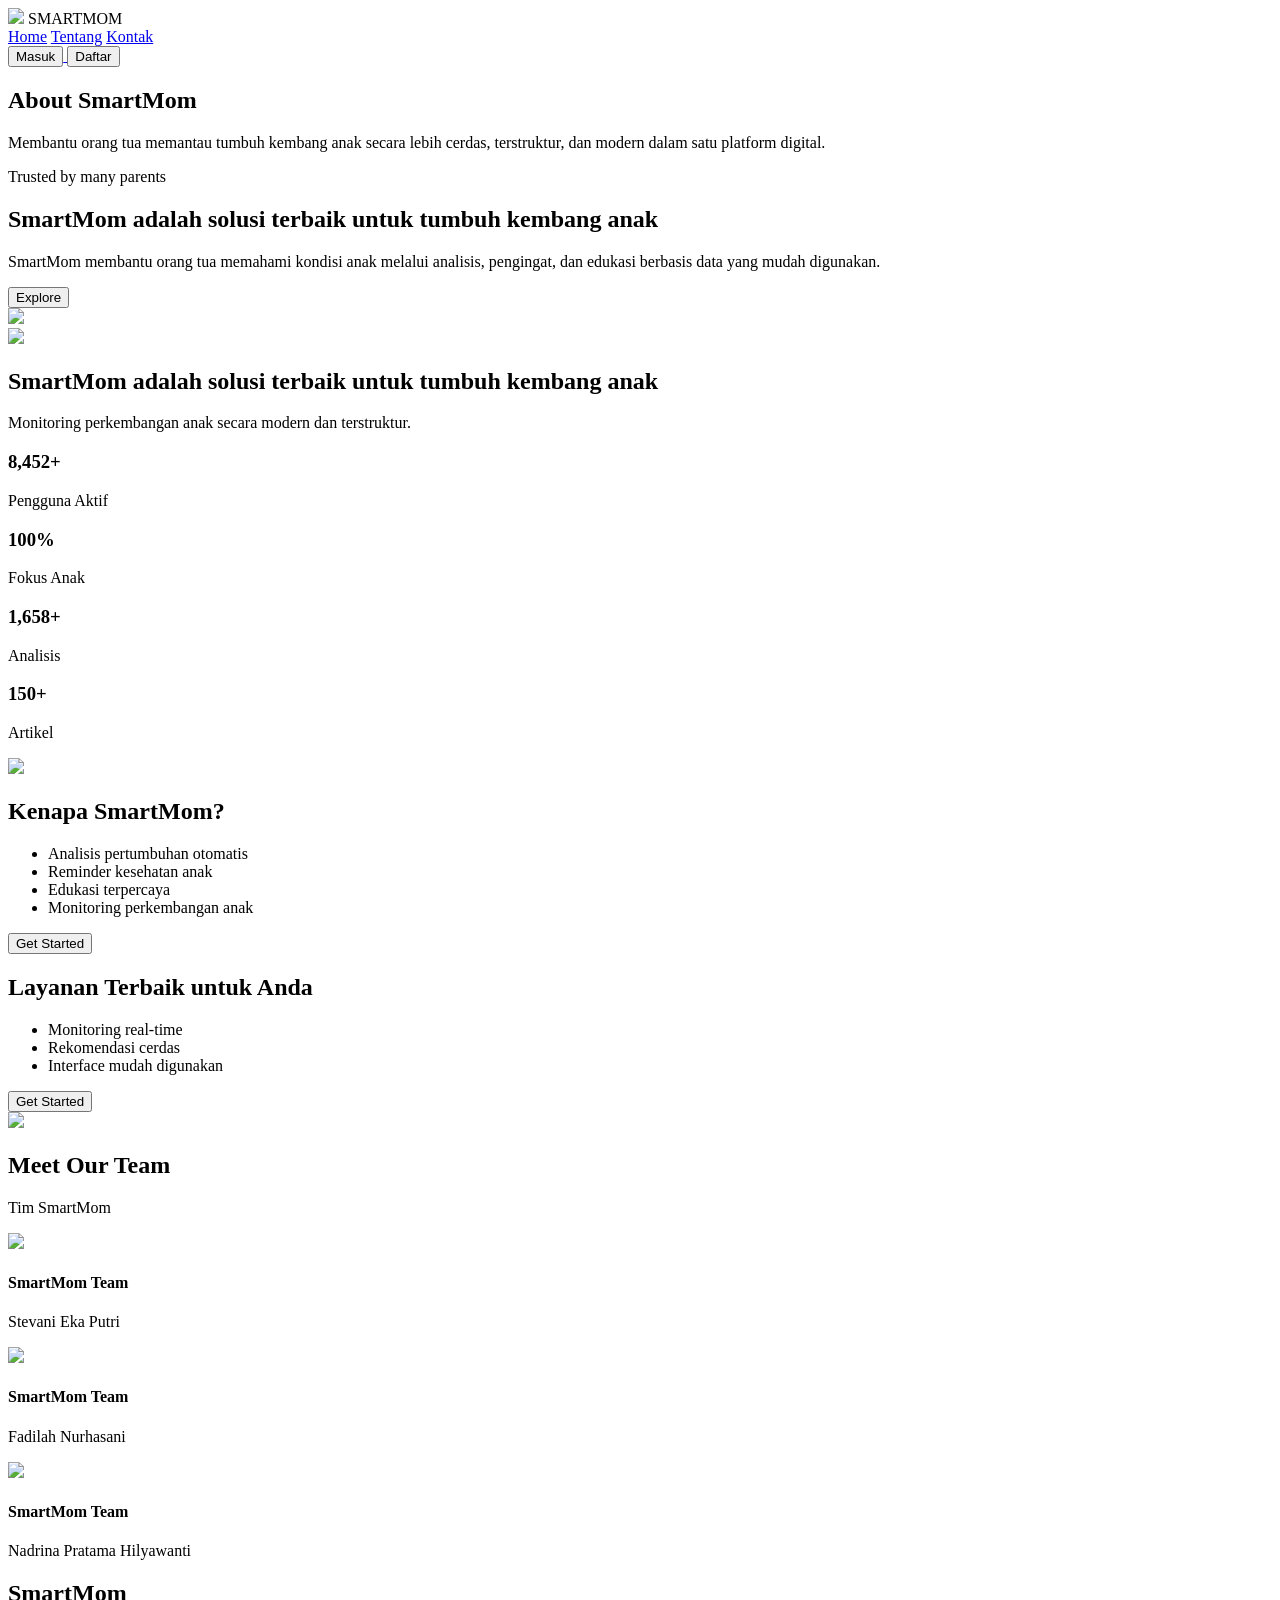
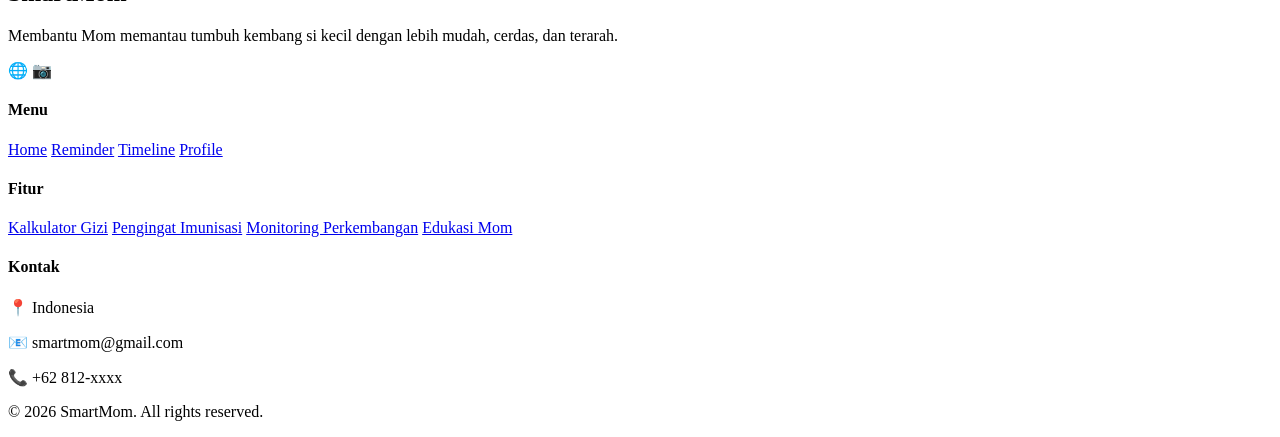
==== html/about-us.html @ b8c7f61d "Update about-us.html" ====
<!DOCTYPE html>
<html lang="id">

<head>
    <meta charset="UTF-8">
    <title>About SmartMom</title>
    <link rel="stylesheet" href="smartmom/css/about-us.css">
    <link href="https://fonts.googleapis.com/css2?family=Poppins:wght@300;400;500;600;700&display=swap"
        rel="stylesheet">
</head>

<body>

    <nav class="main-nav">
        <div class="logo">
            <img src="smartmom/assets/Logo_smartmom-removebg-preview.png">
            <span class="brand-name">SMARTMOM</span>
        </div>

        <div class="nav-right">
            <div class="nav-links">
                <a href="/index.html">Home</a>
                <a href="smartmom/html/about-us.html" class="active">Tentang</a>
                <a href="smartmom/html/contact-us.html">Kontak</a>
            </div>

            <div class="auth-buttons">
                <a href="smartmom/html/sign in.html">
                    <button class="btn-login">Masuk</button>
                </a>
                <a href="smartmom/html/sign up.html">
                    <button class="btn-signup">Daftar</button>
                </a>
            </div>
        </div>
    </nav>

    <section class="hero">
        <div class="hero-content">
            <h1>About SmartMom</h1>
            <p>
                Membantu orang tua memantau tumbuh kembang anak
                secara lebih cerdas, terstruktur, dan modern
                dalam satu platform digital.
            </p>
        </div>
    </section>

    <section class="trusted">
        <p>Trusted by many parents</p>
    </section>

    <section class="about">
        <div class="about-container">
            <div class="about-text">
                <h2>SmartMom adalah solusi terbaik untuk tumbuh kembang anak</h2>
                <p>
                    SmartMom membantu orang tua memahami kondisi anak melalui analisis,
                    pengingat, dan edukasi berbasis data yang mudah digunakan.
                </p>
                <button class="btn-explore">Explore</button>
            </div>
            <div class="about-img">
                <img src="smartmom/assets/download 9.jpg">
            </div>
        </div>
    </section>

    <section class="about-section">
        <div class="about-container">
            <div class="about-img">
                <img src="smartmom/assets/download (6).jpg">
            </div>

            <div class="about-text">
                <h2>SmartMom adalah solusi terbaik untuk tumbuh kembang anak</h2>
                <p>
                    Monitoring perkembangan anak secara modern dan terstruktur.
                </p>

                <div class="stats">
                    <div class="stat-card">
                        <h3>8,452+</h3>
                        <p>Pengguna Aktif</p>
                    </div>
                    <div class="stat-card">
                        <h3>100%</h3>
                        <p>Fokus Anak</p>
                    </div>
                    <div class="stat-card highlight">
                        <h3>1,658+</h3>
                        <p>Analisis</p>
                    </div>
                    <div class="stat-card">
                        <h3>150+</h3>
                        <p>Artikel</p>
                    </div>
                </div>
            </div>
        </div>
    </section>

    <section class="feature">
        <div class="feature-container">
            <div class="feature-img">
                <img src="smartmom/assets/download (7).jpg">
            </div>
            <div class="feature-text">
                <h2>Kenapa SmartMom?</h2>
                <ul class="feature-list">
                    <li>Analisis pertumbuhan otomatis</li>
                    <li>Reminder kesehatan anak</li>
                    <li>Edukasi terpercaya</li>
                    <li>Monitoring perkembangan anak</li>
                </ul>
                <button class="btn-feature">Get Started</button>
            </div>
        </div>
    </section>

    <section class="feature reverse">
        <div class="feature-text">
            <h2>Layanan Terbaik untuk Anda</h2>
            <ul>
                <li>Monitoring real-time</li>
                <li>Rekomendasi cerdas</li>
                <li>Interface mudah digunakan</li>
            </ul>
            <button class="btn-feature">Get Started</button>
        </div>

        <div class="feature-img">
            <img src="smartmom/assets/download10.jpg">
        </div>
    </section>

    <section class="team">
        <h2>Meet Our Team</h2>
        <p class="team-subtitle">Tim SmartMom</p>

        <div class="team-grid">
            <div class="member">
                <img src="smartmom/assets/stevani eka putri.jpeg">
                <h4>SmartMom Team</h4>
                <p>Stevani Eka Putri</p>
            </div>
            <div class="member">
                <img src="smartmom/assets/fadilah nurhasani2.jpeg">
                <h4>SmartMom Team</h4>
                <p>Fadilah Nurhasani</p>
            </div>
            <div class="member">
                <img src="smartmom/assets/nadrina1.jpeg">
                <h4>SmartMom Team</h4>
                <p>Nadrina Pratama Hilyawanti</p>
            </div>
        </div>
    </section>

    <footer class="footer">

        <div class="footer-container">
            <div class="footer-col">
                <h2 class="footer-logo">SmartMom</h2>
                <p>
                    Membantu Mom memantau tumbuh kembang si kecil
                    dengan lebih mudah, cerdas, dan terarah.
                </p>

                <div class="footer-social">
                    <span>🌐</span>
                    <span>📷</span>
                    <span></span>
                </div>
            </div>
            <div class="footer-col">
                <h4>Menu</h4>
                <a href="#">Home</a>
                <a href="#">Reminder</a>
                <a href="#">Timeline</a>
                <a href="#">Profile</a>
            </div>
            <div class="footer-col">
                <h4>Fitur</h4>
                <a href="#">Kalkulator Gizi</a>
                <a href="#">Pengingat Imunisasi</a>
                <a href="#">Monitoring Perkembangan</a>
                <a href="#">Edukasi Mom</a>
            </div>

            <div class="footer-col">
                <h4>Kontak</h4>
                <p>📍 Indonesia</p>
                <p>📧 smartmom@gmail.com</p>
                <p>📞 +62 812-xxxx</p>
            </div>

        </div>

        <div class="footer-bottom">
            <p>© 2026 SmartMom. All rights reserved.</p>
        </div>

    </footer>
</body>

</html>
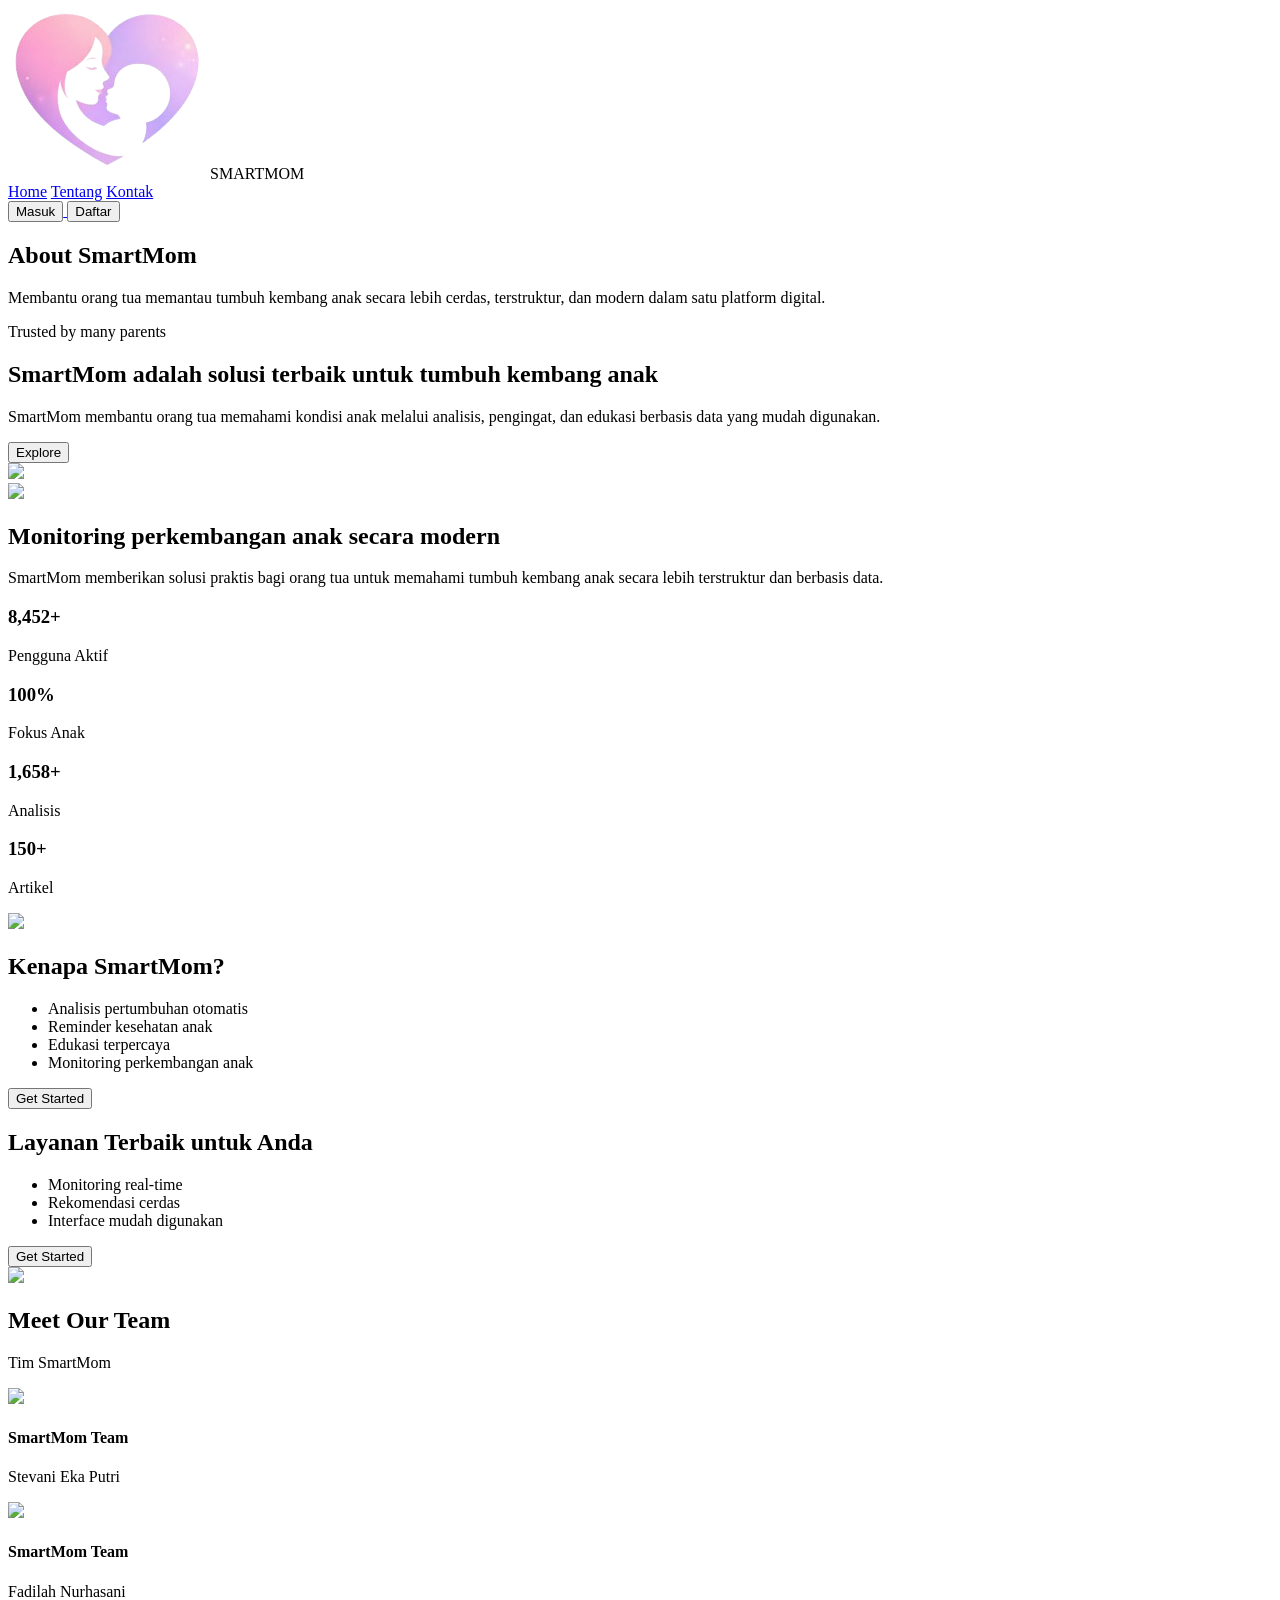
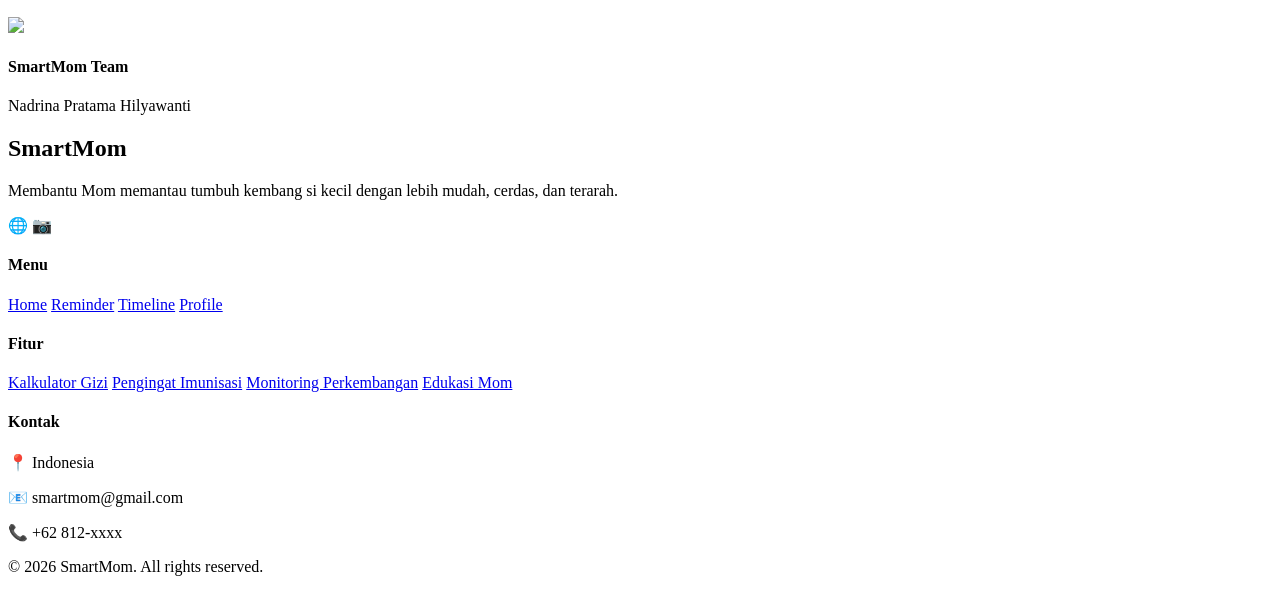
==== commit 6558033d: "Update about-us.html" ====
--- a/html/about-us.html
+++ b/html/about-us.html
@@ -1,207 +1,212 @@
 <!DOCTYPE html>
+
 <html lang="id">
 
 <head>
     <meta charset="UTF-8">
+    <meta name="viewport" content="width=device-width, initial-scale=1.0">
     <title>About SmartMom</title>
-    <link rel="stylesheet" href="smartmom/css/about-us.css">
-    <link href="https://fonts.googleapis.com/css2?family=Poppins:wght@300;400;500;600;700&display=swap"
-        rel="stylesheet">
+<link rel="stylesheet" href="css/about-us.css">
+
+<link href="https://fonts.googleapis.com/css2?family=Poppins:wght@300;400;500;600;700&display=swap"
+    rel="stylesheet">
 </head>
 
 <body>
-
-    <nav class="main-nav">
-        <div class="logo">
-            <img src="smartmom/assets/Logo_smartmom-removebg-preview.png">
-            <span class="brand-name">SMARTMOM</span>
-        </div>
-
-        <div class="nav-right">
-            <div class="nav-links">
-                <a href="/index.html">Home</a>
-                <a href="smartmom/html/about-us.html" class="active">Tentang</a>
-                <a href="smartmom/html/contact-us.html">Kontak</a>
+<nav class="main-nav">
+    <div class="logo">
+        <img src="../assets/Logo_smartmom-removebg-preview.png">
+        <span class="brand-name">SMARTMOM</span>
+    </div>
+
+    <div class="nav-right">
+        <div class="nav-links">
+            <a href="../index.html">Home</a>
+            <a href="about-us.html" class="active">Tentang</a>
+            <a href="contact-us.html">Kontak</a>
+        </div>
+
+        <div class="auth-buttons">
+            <a href="sign in.html">
+                <button class="btn-login">Masuk</button>
+            </a>
+            <a href="sign up.html">
+                <button class="btn-signup">Daftar</button>
+            </a>
+        </div>
+    </div>
+</nav>
+
+<section class="hero">
+    <div class="hero-content">
+        <h1>About SmartMom</h1>
+        <p>
+            Membantu orang tua memantau tumbuh kembang anak
+            secara lebih cerdas, terstruktur, dan modern
+            dalam satu platform digital.
+        </p>
+    </div>
+</section>
+
+<section class="trusted">
+    <p>Trusted by many parents</p>
+</section>
+
+<section class="about">
+    <div class="about-container">
+        <div class="about-text">
+            <h2>SmartMom adalah solusi terbaik untuk tumbuh kembang anak</h2>
+            <p>
+                SmartMom membantu orang tua memahami kondisi anak melalui analisis,
+                pengingat, dan edukasi berbasis data yang mudah digunakan.
+            </p>
+            <button class="btn-explore">Explore</button>
+        </div>
+        <div class="about-img">
+            <img src="../assets/download 9.jpg">
+        </div>
+    </div>
+</section>
+
+<section class="about-section">
+    <div class="about-container">
+        <div class="about-img">
+            <img src="../assets/download (6).jpg">
+        </div>
+
+        <div class="about-text">
+            <h2>Monitoring perkembangan anak secara modern</h2>
+            <p>
+                SmartMom memberikan solusi praktis bagi orang tua untuk memahami
+                tumbuh kembang anak secara lebih terstruktur dan berbasis data.
+            </p>
+
+            <div class="stats">
+                <div class="stat-card">
+                    <h3>8,452+</h3>
+                    <p>Pengguna Aktif</p>
+                </div>
+                <div class="stat-card">
+                    <h3>100%</h3>
+                    <p>Fokus Anak</p>
+                </div>
+                <div class="stat-card highlight">
+                    <h3>1,658+</h3>
+                    <p>Analisis</p>
+                </div>
+                <div class="stat-card">
+                    <h3>150+</h3>
+                    <p>Artikel</p>
+                </div>
             </div>
-
-            <div class="auth-buttons">
-                <a href="smartmom/html/sign in.html">
-                    <button class="btn-login">Masuk</button>
-                </a>
-                <a href="smartmom/html/sign up.html">
-                    <button class="btn-signup">Daftar</button>
-                </a>
-            </div>
-        </div>
-    </nav>
-
-    <section class="hero">
-        <div class="hero-content">
-            <h1>About SmartMom</h1>
-            <p>
-                Membantu orang tua memantau tumbuh kembang anak
-                secara lebih cerdas, terstruktur, dan modern
-                dalam satu platform digital.
-            </p>
-        </div>
-    </section>
-
-    <section class="trusted">
-        <p>Trusted by many parents</p>
-    </section>
-
-    <section class="about">
-        <div class="about-container">
-            <div class="about-text">
-                <h2>SmartMom adalah solusi terbaik untuk tumbuh kembang anak</h2>
-                <p>
-                    SmartMom membantu orang tua memahami kondisi anak melalui analisis,
-                    pengingat, dan edukasi berbasis data yang mudah digunakan.
-                </p>
-                <button class="btn-explore">Explore</button>
-            </div>
-            <div class="about-img">
-                <img src="smartmom/assets/download 9.jpg">
-            </div>
-        </div>
-    </section>
-
-    <section class="about-section">
-        <div class="about-container">
-            <div class="about-img">
-                <img src="smartmom/assets/download (6).jpg">
-            </div>
-
-            <div class="about-text">
-                <h2>SmartMom adalah solusi terbaik untuk tumbuh kembang anak</h2>
-                <p>
-                    Monitoring perkembangan anak secara modern dan terstruktur.
-                </p>
-
-                <div class="stats">
-                    <div class="stat-card">
-                        <h3>8,452+</h3>
-                        <p>Pengguna Aktif</p>
-                    </div>
-                    <div class="stat-card">
-                        <h3>100%</h3>
-                        <p>Fokus Anak</p>
-                    </div>
-                    <div class="stat-card highlight">
-                        <h3>1,658+</h3>
-                        <p>Analisis</p>
-                    </div>
-                    <div class="stat-card">
-                        <h3>150+</h3>
-                        <p>Artikel</p>
-                    </div>
-                </div>
-            </div>
-        </div>
-    </section>
-
-    <section class="feature">
-        <div class="feature-container">
-            <div class="feature-img">
-                <img src="smartmom/assets/download (7).jpg">
-            </div>
-            <div class="feature-text">
-                <h2>Kenapa SmartMom?</h2>
-                <ul class="feature-list">
-                    <li>Analisis pertumbuhan otomatis</li>
-                    <li>Reminder kesehatan anak</li>
-                    <li>Edukasi terpercaya</li>
-                    <li>Monitoring perkembangan anak</li>
-                </ul>
-                <button class="btn-feature">Get Started</button>
-            </div>
-        </div>
-    </section>
-
-    <section class="feature reverse">
+        </div>
+    </div>
+</section>
+
+<section class="feature">
+    <div class="feature-container">
+        <div class="feature-img">
+            <img src="../assets/download (7).jpg">
+        </div>
         <div class="feature-text">
-            <h2>Layanan Terbaik untuk Anda</h2>
-            <ul>
-                <li>Monitoring real-time</li>
-                <li>Rekomendasi cerdas</li>
-                <li>Interface mudah digunakan</li>
+            <h2>Kenapa SmartMom?</h2>
+            <ul class="feature-list">
+                <li>Analisis pertumbuhan otomatis</li>
+                <li>Reminder kesehatan anak</li>
+                <li>Edukasi terpercaya</li>
+                <li>Monitoring perkembangan anak</li>
             </ul>
             <button class="btn-feature">Get Started</button>
         </div>
-
-        <div class="feature-img">
-            <img src="smartmom/assets/download10.jpg">
-        </div>
-    </section>
-
-    <section class="team">
-        <h2>Meet Our Team</h2>
-        <p class="team-subtitle">Tim SmartMom</p>
-
-        <div class="team-grid">
-            <div class="member">
-                <img src="smartmom/assets/stevani eka putri.jpeg">
-                <h4>SmartMom Team</h4>
-                <p>Stevani Eka Putri</p>
+    </div>
+</section>
+
+<section class="feature reverse">
+    <div class="feature-text">
+        <h2>Layanan Terbaik untuk Anda</h2>
+        <ul>
+            <li>Monitoring real-time</li>
+            <li>Rekomendasi cerdas</li>
+            <li>Interface mudah digunakan</li>
+        </ul>
+        <button class="btn-feature">Get Started</button>
+    </div>
+
+    <div class="feature-img">
+        <img src="../assets/download10.jpg">
+    </div>
+</section>
+
+<section class="team">
+    <h2>Meet Our Team</h2>
+    <p class="team-subtitle">Tim SmartMom</p>
+
+    <div class="team-grid">
+        <div class="member">
+            <img src="../assets/stevani eka putri.jpeg">
+            <h4>SmartMom Team</h4>
+            <p>Stevani Eka Putri</p>
+        </div>
+        <div class="member">
+            <img src="../assets/fadilah nurhasani2.jpeg">
+            <h4>SmartMom Team</h4>
+            <p>Fadilah Nurhasani</p>
+        </div>
+        <div class="member">
+            <img src="../assets/nadrina1.jpeg">
+            <h4>SmartMom Team</h4>
+            <p>Nadrina Pratama Hilyawanti</p>
+        </div>
+    </div>
+</section>
+
+<footer class="footer">
+
+    <div class="footer-container">
+        <div class="footer-col">
+            <h2 class="footer-logo">SmartMom</h2>
+            <p>
+                Membantu Mom memantau tumbuh kembang si kecil
+                dengan lebih mudah, cerdas, dan terarah.
+            </p>
+
+            <div class="footer-social">
+                <span>🌐</span>
+                <span>📷</span>
             </div>
-            <div class="member">
-                <img src="smartmom/assets/fadilah nurhasani2.jpeg">
-                <h4>SmartMom Team</h4>
-                <p>Fadilah Nurhasani</p>
-            </div>
-            <div class="member">
-                <img src="smartmom/assets/nadrina1.jpeg">
-                <h4>SmartMom Team</h4>
-                <p>Nadrina Pratama Hilyawanti</p>
-            </div>
-        </div>
-    </section>
-
-    <footer class="footer">
-
-        <div class="footer-container">
-            <div class="footer-col">
-                <h2 class="footer-logo">SmartMom</h2>
-                <p>
-                    Membantu Mom memantau tumbuh kembang si kecil
-                    dengan lebih mudah, cerdas, dan terarah.
-                </p>
-
-                <div class="footer-social">
-                    <span>🌐</span>
-                    <span>📷</span>
-                    <span></span>
-                </div>
-            </div>
-            <div class="footer-col">
-                <h4>Menu</h4>
-                <a href="#">Home</a>
-                <a href="#">Reminder</a>
-                <a href="#">Timeline</a>
-                <a href="#">Profile</a>
-            </div>
-            <div class="footer-col">
-                <h4>Fitur</h4>
-                <a href="#">Kalkulator Gizi</a>
-                <a href="#">Pengingat Imunisasi</a>
-                <a href="#">Monitoring Perkembangan</a>
-                <a href="#">Edukasi Mom</a>
-            </div>
-
-            <div class="footer-col">
-                <h4>Kontak</h4>
-                <p>📍 Indonesia</p>
-                <p>📧 smartmom@gmail.com</p>
-                <p>📞 +62 812-xxxx</p>
-            </div>
-
-        </div>
-
-        <div class="footer-bottom">
-            <p>© 2026 SmartMom. All rights reserved.</p>
-        </div>
-
-    </footer>
+        </div>
+
+        <div class="footer-col">
+            <h4>Menu</h4>
+            <a href="../index.html">Home</a>
+            <a href="#">Reminder</a>
+            <a href="#">Timeline</a>
+            <a href="#">Profile</a>
+        </div>
+
+        <div class="footer-col">
+            <h4>Fitur</h4>
+            <a href="#">Kalkulator Gizi</a>
+            <a href="#">Pengingat Imunisasi</a>
+            <a href="#">Monitoring Perkembangan</a>
+            <a href="#">Edukasi Mom</a>
+        </div>
+
+        <div class="footer-col">
+            <h4>Kontak</h4>
+            <p>📍 Indonesia</p>
+            <p>📧 smartmom@gmail.com</p>
+            <p>📞 +62 812-xxxx</p>
+        </div>
+    </div>
+
+    <div class="footer-bottom">
+        <p>© 2026 SmartMom. All rights reserved.</p>
+    </div>
+
+</footer>
+
+
 </body>
 
 </html>
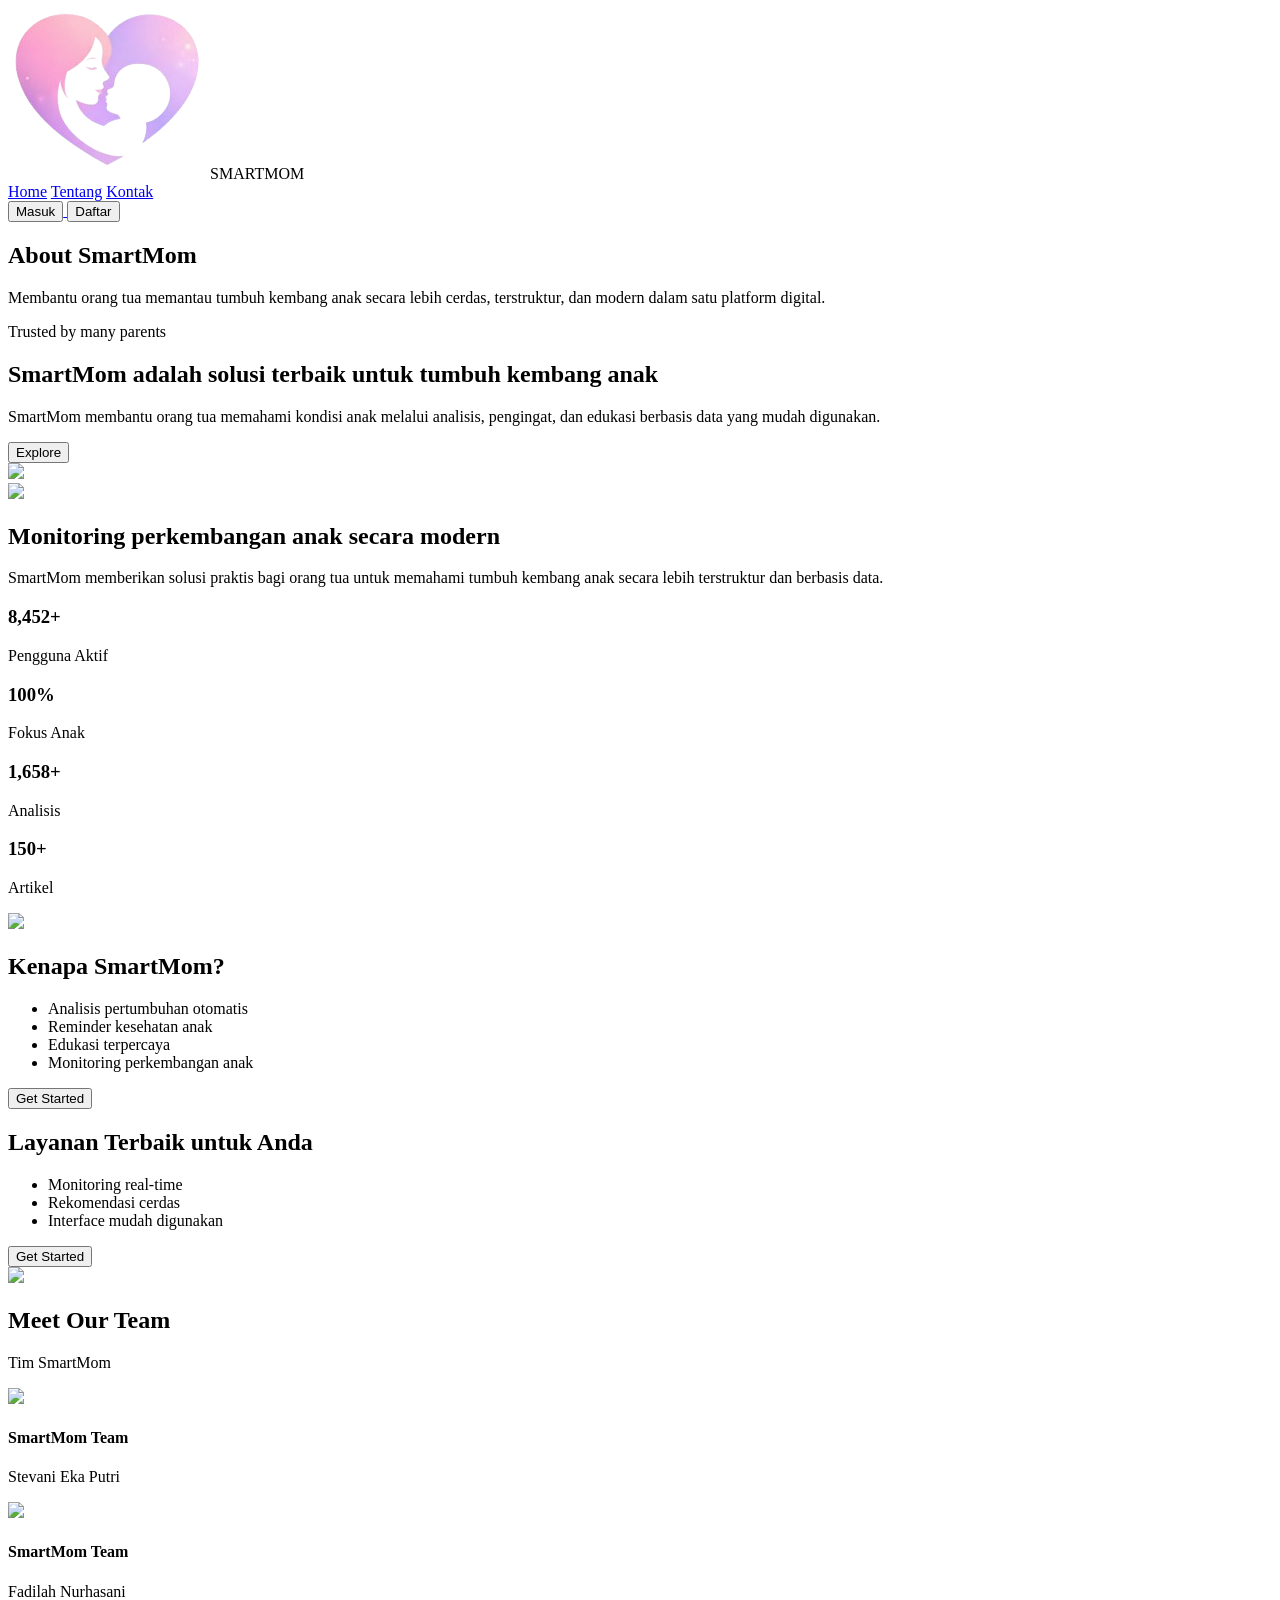
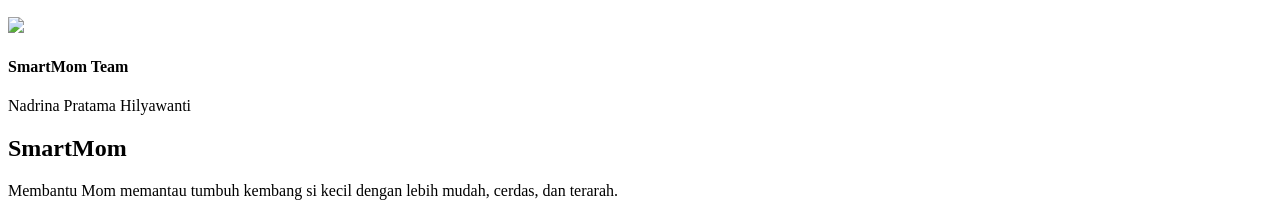
==== commit 3bcce9db: "up" ====
--- a/html/about-us.html
+++ b/html/about-us.html
@@ -1,18 +1,19 @@
 <!DOCTYPE html>
-
 <html lang="id">
 
 <head>
     <meta charset="UTF-8">
     <meta name="viewport" content="width=device-width, initial-scale=1.0">
     <title>About SmartMom</title>
-<link rel="stylesheet" href="css/about-us.css">
 
-<link href="https://fonts.googleapis.com/css2?family=Poppins:wght@300;400;500;600;700&display=swap"
+    <link rel="stylesheet" href="../css/about-us.css">
+
+    <link href="https://fonts.googleapis.com/css2?family=Poppins:wght@300;400;500;600;700&display=swap"
     rel="stylesheet">
 </head>
 
 <body>
+
 <nav class="main-nav">
     <div class="logo">
         <img src="../assets/Logo_smartmom-removebg-preview.png">
@@ -27,10 +28,11 @@
         </div>
 
         <div class="auth-buttons">
-            <a href="sign in.html">
+            <a href="signin.html">
                 <button class="btn-login">Masuk</button>
             </a>
-            <a href="sign up.html">
+
+            <a href="signup.html">
                 <button class="btn-signup">Daftar</button>
             </a>
         </div>
@@ -161,7 +163,6 @@
 </section>
 
 <footer class="footer">
-
     <div class="footer-container">
         <div class="footer-col">
             <h2 class="footer-logo">SmartMom</h2>
@@ -169,44 +170,9 @@
                 Membantu Mom memantau tumbuh kembang si kecil
                 dengan lebih mudah, cerdas, dan terarah.
             </p>
-
-            <div class="footer-social">
-                <span>🌐</span>
-                <span>📷</span>
-            </div>
-        </div>
-
-        <div class="footer-col">
-            <h4>Menu</h4>
-            <a href="../index.html">Home</a>
-            <a href="#">Reminder</a>
-            <a href="#">Timeline</a>
-            <a href="#">Profile</a>
-        </div>
-
-        <div class="footer-col">
-            <h4>Fitur</h4>
-            <a href="#">Kalkulator Gizi</a>
-            <a href="#">Pengingat Imunisasi</a>
-            <a href="#">Monitoring Perkembangan</a>
-            <a href="#">Edukasi Mom</a>
-        </div>
-
-        <div class="footer-col">
-            <h4>Kontak</h4>
-            <p>📍 Indonesia</p>
-            <p>📧 smartmom@gmail.com</p>
-            <p>📞 +62 812-xxxx</p>
         </div>
     </div>
-
-    <div class="footer-bottom">
-        <p>© 2026 SmartMom. All rights reserved.</p>
-    </div>
-
 </footer>
 
-
 </body>
-
-</html>
+</html>
